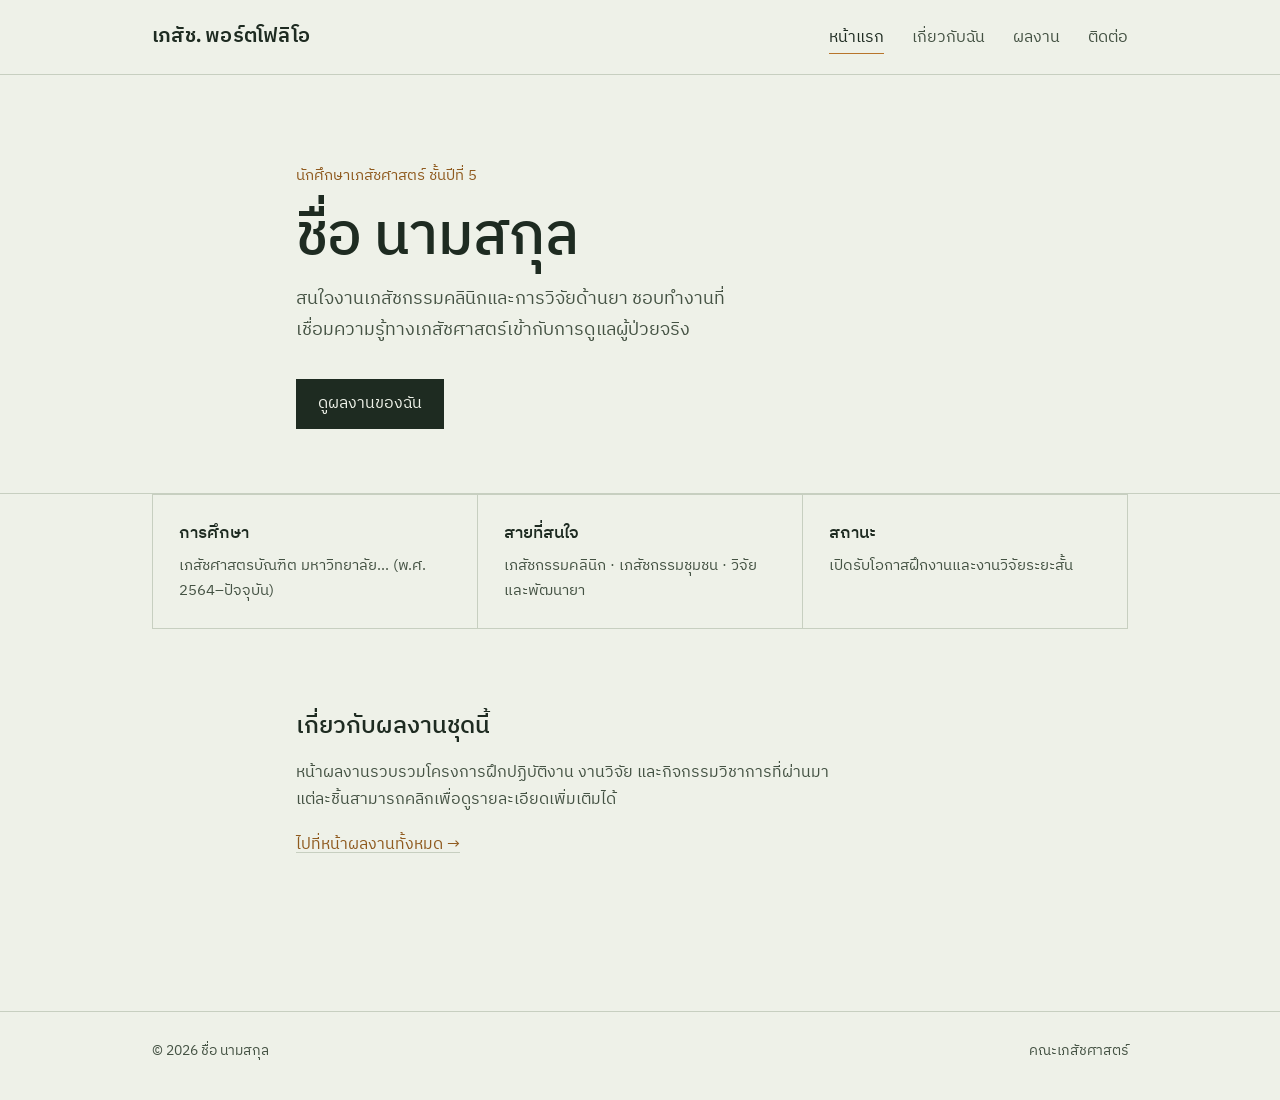
==== index.html @ ba4407d7 "Add files via upload" ====
<!DOCTYPE html>
<html lang="th">
<head>
<meta charset="UTF-8">
<meta name="viewport" content="width=device-width, initial-scale=1.0">
<title>ชื่อ นามสกุล — เภสัชศาสตร์</title>
<link rel="stylesheet" href="styles.css">
</head>
<body>

<header class="site">
  <nav class="site-nav">
    <a class="mark" href="index.html">เภสัช. พอร์ตโฟลิโอ</a>
    <ul>
      <li><a href="index.html" aria-current="page">หน้าแรก</a></li>
      <li><a href="about.html">เกี่ยวกับฉัน</a></li>
      <li><a href="projects.html">ผลงาน</a></li>
      <li><a href="contact.html">ติดต่อ</a></li>
    </ul>
  </nav>
</header>

<main>
  <div class="wrap">
    <section class="hero">
      <p class="kicker">นักศึกษาเภสัชศาสตร์ ชั้นปีที่ 5</p>
      <h1>ชื่อ นามสกุล</h1>
      <p class="lede">
        สนใจงานเภสัชกรรมคลินิกและการวิจัยด้านยา
        ชอบทำงานที่เชื่อมความรู้ทางเภสัชศาสตร์เข้ากับการดูแลผู้ป่วยจริง
      </p>
      <a class="btn" href="projects.html">ดูผลงานของฉัน</a>
    </section>
  </div>

  <hr class="hr">

  <div class="wrap-wide">
    <div class="summary-grid">
      <div>
        <h3>การศึกษา</h3>
        <p>เภสัชศาสตรบัณฑิต มหาวิทยาลัย... (พ.ศ. 2564–ปัจจุบัน)</p>
      </div>
      <div>
        <h3>สายที่สนใจ</h3>
        <p>เภสัชกรรมคลินิก · เภสัชกรรมชุมชน · วิจัยและพัฒนายา</p>
      </div>
      <div>
        <h3>สถานะ</h3>
        <p>เปิดรับโอกาสฝึกงานและงานวิจัยระยะสั้น</p>
      </div>
    </div>
  </div>

  <div class="wrap">
    <section class="block">
      <h2 style="font-family: var(--font-display); font-weight: 500; font-size: 1.5rem; margin-bottom: 0.8rem;">
        เกี่ยวกับผลงานชุดนี้
      </h2>
      <p style="color: var(--ink-soft); max-width: 56ch;">
        หน้าผลงานรวบรวมโครงการฝึกปฏิบัติงาน งานวิจัย และกิจกรรมวิชาการที่ผ่านมา
        แต่ละชิ้นสามารถคลิกเพื่อดูรายละเอียดเพิ่มเติมได้
      </p>
      <p style="margin-top: 1.2rem;">
        <a href="projects.html">ไปที่หน้าผลงานทั้งหมด →</a>
      </p>
    </section>
  </div>
</main>

<footer class="site">
  <div class="wrap-wide">
    <span>© 2026 ชื่อ นามสกุล</span>
    <span>คณะเภสัชศาสตร์</span>
  </div>
</footer>

</body>
</html>
---- styles.css ----
/* ===================================================================
   Portfolio — เภสัชศาสตร์
   Design concept: ฉลากยา / apothecary label — hairline rules, a warm
   amber-glass accent against sage paper, serif headlines set like a
   label's product name, sans body copy for clarity and legibility.
   =================================================================== */

@import url('https://fonts.googleapis.com/css2?family=Fraunces:opsz,wght@9..144,400;9..144,500;9..144,600&family=IBM+Plex+Sans+Thai:wght@400;500;600&family=IBM+Plex+Sans:wght@400;500;600&display=swap');

:root {
  --ink: #1E2B21;
  --ink-soft: #445243;
  --paper: #EEF1E8;
  --paper-alt: #E3E9DA;
  --card: #F6F8F1;
  --amber: #B8752B;
  --amber-deep: #8F5A1E;
  --green: #4A6741;
  --line: #C7CFC0;
  --line-soft: #D8DECE;

  --font-display: 'Fraunces', 'IBM Plex Sans Thai', serif;
  --font-body: 'IBM Plex Sans Thai', 'IBM Plex Sans', sans-serif;

  --content-w: 46rem;
  --wide-w: 64rem;
}

* { box-sizing: border-box; }

html {
  scroll-behavior: smooth;
}

body {
  margin: 0;
  background: var(--paper);
  color: var(--ink);
  font-family: var(--font-body);
  font-size: 1rem;
  line-height: 1.65;
  -webkit-font-smoothing: antialiased;
}

img { max-width: 100%; display: block; }

a {
  color: var(--amber-deep);
  text-decoration-color: var(--line);
  text-underline-offset: 3px;
}
a:hover { text-decoration-color: currentColor; }

:focus-visible {
  outline: 2px solid var(--amber-deep);
  outline-offset: 3px;
}

@media (prefers-reduced-motion: reduce) {
  *, *::before, *::after {
    animation-duration: 0.001ms !important;
    transition-duration: 0.001ms !important;
  }
  html { scroll-behavior: auto; }
}

/* ---------- layout shells ---------- */

.wrap {
  max-width: var(--content-w);
  margin: 0 auto;
  padding: 0 1.5rem;
}
.wrap-wide {
  max-width: var(--wide-w);
  margin: 0 auto;
  padding: 0 1.5rem;
}

/* ---------- header / nav ---------- */

header.site {
  border-bottom: 1px solid var(--line);
  background: var(--paper);
}
.site-nav {
  max-width: var(--wide-w);
  margin: 0 auto;
  padding: 1.15rem 1.5rem;
  display: flex;
  align-items: baseline;
  justify-content: space-between;
  gap: 1rem;
  flex-wrap: wrap;
}
.site-nav .mark {
  font-family: var(--font-display);
  font-size: 1.25rem;
  font-weight: 600;
  color: var(--ink);
  text-decoration: none;
  letter-spacing: 0.01em;
}
.site-nav .mark:hover { color: var(--amber-deep); }
.site-nav ul {
  list-style: none;
  display: flex;
  gap: 1.75rem;
  margin: 0;
  padding: 0;
}
.site-nav a {
  color: var(--ink-soft);
  text-decoration: none;
  font-size: 0.97rem;
  padding-bottom: 3px;
  border-bottom: 1px solid transparent;
}
.site-nav a:hover { color: var(--ink); }
.site-nav a[aria-current="page"] {
  color: var(--ink);
  border-bottom-color: var(--amber);
}

/* ---------- footer ---------- */

footer.site {
  border-top: 1px solid var(--line);
  margin-top: 5rem;
}
footer.site .wrap-wide {
  padding-top: 1.75rem;
  padding-bottom: 2.25rem;
  display: flex;
  justify-content: space-between;
  flex-wrap: wrap;
  gap: 0.75rem;
  color: var(--ink-soft);
  font-size: 0.9rem;
}

/* ---------- hero (home) ---------- */

.hero {
  padding: 5.5rem 0 4rem;
}
.hero .kicker {
  font-size: 0.95rem;
  color: var(--amber-deep);
  margin: 0 0 0.9rem;
}
.hero h1 {
  font-family: var(--font-display);
  font-weight: 500;
  font-size: clamp(2.3rem, 5vw, 3.6rem);
  line-height: 1.12;
  margin: 0 0 1.1rem;
  max-width: 14ch;
  opacity: 0;
  animation: rise 0.7s ease-out 0.1s forwards;
}
.hero p.lede {
  font-size: 1.15rem;
  color: var(--ink-soft);
  max-width: 42ch;
  margin: 0 0 2.1rem;
  opacity: 0;
  animation: rise 0.7s ease-out 0.25s forwards;
}
@keyframes rise {
  from { opacity: 0; transform: translateY(10px); }
  to   { opacity: 1; transform: translateY(0); }
}

.hr {
  border: none;
  border-top: 1px solid var(--line);
  margin: 0;
}

/* buttons */

.btn {
  display: inline-flex;
  align-items: center;
  gap: 0.5rem;
  padding: 0.7rem 1.3rem;
  background: var(--ink);
  color: var(--paper);
  text-decoration: none;
  font-size: 0.97rem;
  border: 1px solid var(--ink);
}
.btn:hover { background: var(--amber-deep); border-color: var(--amber-deep); }
.btn-outline {
  background: transparent;
  color: var(--ink);
  border: 1px solid var(--line);
}
.btn-outline:hover { border-color: var(--ink); background: var(--card); }

/* ---------- generic page header ---------- */

.page-head {
  padding: 3.5rem 0 2.5rem;
  border-bottom: 1px solid var(--line);
}
.page-head h1 {
  font-family: var(--font-display);
  font-weight: 500;
  font-size: clamp(2rem, 4vw, 2.75rem);
  margin: 0 0 0.6rem;
}
.page-head p {
  color: var(--ink-soft);
  max-width: 48ch;
  margin: 0;
  font-size: 1.05rem;
}

/* ---------- home: summary blocks ---------- */

.summary-grid {
  display: grid;
  grid-template-columns: repeat(3, 1fr);
  gap: 0;
  border-top: 1px solid var(--line);
  border-left: 1px solid var(--line);
}
.summary-grid > div {
  border-right: 1px solid var(--line);
  border-bottom: 1px solid var(--line);
  padding: 1.5rem 1.6rem;
}
.summary-grid h3 {
  font-family: var(--font-display);
  font-weight: 500;
  font-size: 1.05rem;
  margin: 0 0 0.5rem;
}
.summary-grid p {
  margin: 0;
  color: var(--ink-soft);
  font-size: 0.94rem;
}
@media (max-width: 720px) {
  .summary-grid { grid-template-columns: 1fr; }
}

section.block { padding: 3.5rem 0; }
section.block + section.block { border-top: 1px solid var(--line); }

/* ---------- about page ---------- */

.timeline {
  list-style: none;
  margin: 0;
  padding: 0;
  border-top: 1px solid var(--line);
}
.timeline li {
  display: grid;
  grid-template-columns: 8rem 1fr;
  gap: 1.5rem;
  padding: 1.5rem 0;
  border-bottom: 1px solid var(--line);
}
.timeline .when {
  color: var(--amber-deep);
  font-size: 0.92rem;
  padding-top: 0.15rem;
}
.timeline h3 {
  font-family: var(--font-display);
  font-weight: 500;
  font-size: 1.15rem;
  margin: 0 0 0.35rem;
}
.timeline p { margin: 0; color: var(--ink-soft); }
@media (max-width: 560px) {
  .timeline li { grid-template-columns: 1fr; gap: 0.4rem; }
}

.skill-list {
  list-style: none;
  margin: 0;
  padding: 0;
  display: grid;
  gap: 0.9rem;
}
.skill-list li {
  display: grid;
  grid-template-columns: 1fr auto;
  align-items: center;
  gap: 1rem;
  padding-bottom: 0.9rem;
  border-bottom: 1px dashed var(--line-soft);
}
.skill-list .name { font-size: 1rem; }
.skill-list .bar {
  width: 10rem;
  height: 6px;
  background: var(--paper-alt);
  position: relative;
  border: 1px solid var(--line);
}
.skill-list .bar span {
  position: absolute;
  inset: 0;
  background: var(--green);
  width: var(--fill, 60%);
}
@media (max-width: 560px) {
  .skill-list .bar { width: 6rem; }
}

/* ---------- projects grid + cards ---------- */

.project-grid {
  display: grid;
  grid-template-columns: repeat(3, 1fr);
  gap: 1.5rem;
  padding: 3rem 0 5rem;
}
@media (max-width: 860px) {
  .project-grid { grid-template-columns: 1fr; }
}

.project-card {
  text-align: left;
  background: var(--card);
  border: 1px solid var(--line);
  border-top: 4px solid var(--accent, var(--amber));
  padding: 1.6rem 1.5rem 1.5rem;
  cursor: pointer;
  font-family: inherit;
  color: inherit;
  display: flex;
  flex-direction: column;
  gap: 0.9rem;
  transition: border-color 0.15s ease, transform 0.15s ease;
}
.project-card:hover {
  border-color: var(--ink-soft);
  transform: translateY(-2px);
}
.project-card .tag {
  font-size: 0.85rem;
  color: var(--amber-deep);
}
.project-card h3 {
  font-family: var(--font-display);
  font-weight: 500;
  font-size: 1.3rem;
  margin: 0;
  line-height: 1.25;
}
.project-card p {
  margin: 0;
  color: var(--ink-soft);
  font-size: 0.96rem;
}
.project-card .more {
  margin-top: auto;
  font-size: 0.92rem;
  color: var(--ink);
  padding-top: 0.5rem;
}

/* ---------- modal ---------- */

.modal-backdrop {
  position: fixed;
  inset: 0;
  background: rgba(20, 26, 18, 0.55);
  display: flex;
  align-items: center;
  justify-content: center;
  padding: 1.5rem;
  opacity: 0;
  pointer-events: none;
  transition: opacity 0.2s ease;
  z-index: 50;
}
.modal-backdrop.open {
  opacity: 1;
  pointer-events: auto;
}

.modal {
  background: var(--paper);
  max-width: 34rem;
  width: 100%;
  max-height: 85vh;
  overflow-y: auto;
  border: 1px solid var(--line);
  border-top: 5px solid var(--accent, var(--amber));
  padding: 2.2rem 2rem;
  transform: translateY(14px) scale(0.98);
  transition: transform 0.2s ease;
  position: relative;
}
.modal-backdrop.open .modal {
  transform: translateY(0) scale(1);
}
.modal .close {
  position: absolute;
  top: 1.1rem;
  right: 1.1rem;
  background: none;
  border: 1px solid var(--line);
  width: 2rem;
  height: 2rem;
  font-size: 1.1rem;
  line-height: 1;
  cursor: pointer;
  color: var(--ink-soft);
}
.modal .close:hover { color: var(--ink); border-color: var(--ink); }
.modal .tag { font-size: 0.85rem; color: var(--amber-deep); }
.modal h2 {
  font-family: var(--font-display);
  font-weight: 500;
  font-size: 1.6rem;
  margin: 0.4rem 0 1rem;
  padding-right: 2rem;
}
.modal .meta {
  display: flex;
  gap: 1.5rem;
  flex-wrap: wrap;
  font-size: 0.88rem;
  color: var(--ink-soft);
  margin-bottom: 1.2rem;
  padding-bottom: 1.1rem;
  border-bottom: 1px solid var(--line-soft);
}
.modal .meta strong { color: var(--ink); display: block; font-weight: 500; }
.modal p { color: var(--ink-soft); margin: 0 0 1rem; }
.modal ul.chips {
  list-style: none;
  display: flex;
  flex-wrap: wrap;
  gap: 0.5rem;
  padding: 0;
  margin: 0;
}
.modal ul.chips li {
  border: 1px solid var(--line);
  padding: 0.3rem 0.7rem;
  font-size: 0.85rem;
  color: var(--ink-soft);
}

/* ---------- contact page ---------- */

.contact-list {
  list-style: none;
  margin: 0;
  padding: 0;
  border-top: 1px solid var(--line);
}
.contact-list li {
  display: flex;
  justify-content: space-between;
  gap: 1rem;
  padding: 1.2rem 0;
  border-bottom: 1px solid var(--line);
  flex-wrap: wrap;
}
.contact-list .label { color: var(--ink-soft); }
.contact-list a { color: var(--ink); font-weight: 500; }
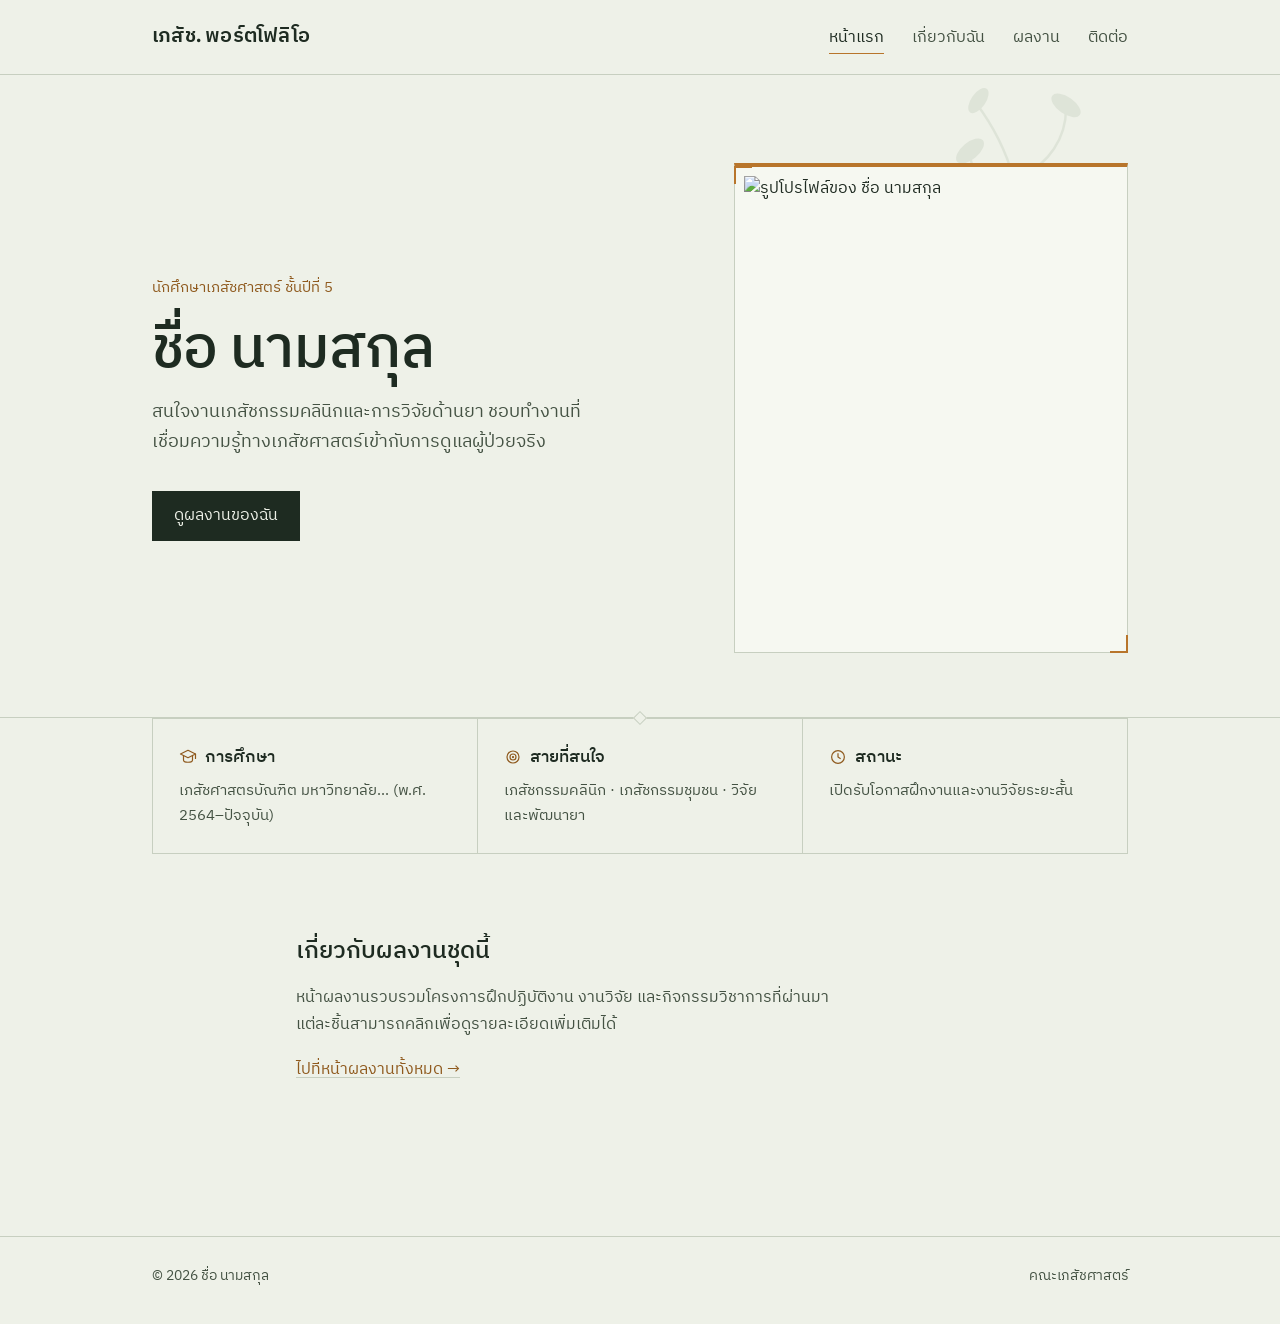
==== commit 7b71c3a1: "Update index.html" ====
--- a/index.html
+++ b/index.html
@@ -4,7 +4,628 @@
 <meta charset="UTF-8">
 <meta name="viewport" content="width=device-width, initial-scale=1.0">
 <title>ชื่อ นามสกุล — เภสัชศาสตร์</title>
-<link rel="stylesheet" href="styles.css">
+<style>
+/* ===================================================================
+   Portfolio — เภสัชศาสตร์
+   Design concept: ฉลากยา / apothecary label — hairline rules, a warm
+   amber-glass accent against sage paper, serif headlines set like a
+   label's product name, sans body copy for clarity and legibility.
+   =================================================================== */
+
+@import url('https://fonts.googleapis.com/css2?family=Fraunces:opsz,wght@9..144,400;9..144,500;9..144,600&family=IBM+Plex+Sans+Thai:wght@400;500;600&family=IBM+Plex+Sans:wght@400;500;600&display=swap');
+
+:root {
+  --ink: #1E2B21;
+  --ink-soft: #445243;
+  --paper: #EEF1E8;
+  --paper-alt: #E3E9DA;
+  --card: #F6F8F1;
+  --amber: #B8752B;
+  --amber-deep: #8F5A1E;
+  --green: #4A6741;
+  --line: #C7CFC0;
+  --line-soft: #D8DECE;
+
+  --font-display: 'Fraunces', 'IBM Plex Sans Thai', serif;
+  --font-body: 'IBM Plex Sans Thai', 'IBM Plex Sans', sans-serif;
+
+  --content-w: 46rem;
+  --wide-w: 64rem;
+}
+
+* { box-sizing: border-box; }
+
+html {
+  scroll-behavior: smooth;
+}
+
+body {
+  margin: 0;
+  background: var(--paper);
+  color: var(--ink);
+  font-family: var(--font-body);
+  font-size: 1rem;
+  line-height: 1.65;
+  -webkit-font-smoothing: antialiased;
+}
+
+img { max-width: 100%; display: block; }
+
+a {
+  color: var(--amber-deep);
+  text-decoration-color: var(--line);
+  text-underline-offset: 3px;
+}
+a:hover { text-decoration-color: currentColor; }
+
+:focus-visible {
+  outline: 2px solid var(--amber-deep);
+  outline-offset: 3px;
+}
+
+@media (prefers-reduced-motion: reduce) {
+  *, *::before, *::after {
+    animation-duration: 0.001ms !important;
+    transition-duration: 0.001ms !important;
+  }
+  html { scroll-behavior: auto; }
+}
+
+/* ---------- layout shells ---------- */
+
+.wrap {
+  max-width: var(--content-w);
+  margin: 0 auto;
+  padding: 0 1.5rem;
+}
+.wrap-wide {
+  max-width: var(--wide-w);
+  margin: 0 auto;
+  padding: 0 1.5rem;
+}
+
+/* ---------- header / nav ---------- */
+
+header.site {
+  border-bottom: 1px solid var(--line);
+  background: var(--paper);
+}
+.site-nav {
+  max-width: var(--wide-w);
+  margin: 0 auto;
+  padding: 1.15rem 1.5rem;
+  display: flex;
+  align-items: baseline;
+  justify-content: space-between;
+  gap: 1rem;
+  flex-wrap: wrap;
+}
+.site-nav .mark {
+  font-family: var(--font-display);
+  font-size: 1.25rem;
+  font-weight: 600;
+  color: var(--ink);
+  text-decoration: none;
+  letter-spacing: 0.01em;
+}
+.site-nav .mark:hover { color: var(--amber-deep); }
+.site-nav ul {
+  list-style: none;
+  display: flex;
+  gap: 1.75rem;
+  margin: 0;
+  padding: 0;
+}
+.site-nav a {
+  color: var(--ink-soft);
+  text-decoration: none;
+  font-size: 0.97rem;
+  padding-bottom: 3px;
+  border-bottom: 1px solid transparent;
+}
+.site-nav a:hover { color: var(--ink); }
+.site-nav a[aria-current="page"] {
+  color: var(--ink);
+  border-bottom-color: var(--amber);
+}
+
+/* ---------- footer ---------- */
+
+footer.site {
+  border-top: 1px solid var(--line);
+  margin-top: 5rem;
+}
+footer.site .wrap-wide {
+  padding-top: 1.75rem;
+  padding-bottom: 2.25rem;
+  display: flex;
+  justify-content: space-between;
+  flex-wrap: wrap;
+  gap: 0.75rem;
+  color: var(--ink-soft);
+  font-size: 0.9rem;
+}
+
+/* ---------- hero (home) ---------- */
+
+.hero {
+  padding: 5.5rem 0 4rem;
+}
+.hero-split {
+  display: grid;
+  grid-template-columns: 1.15fr 0.85fr;
+  gap: 3rem;
+  align-items: center;
+}
+@media (max-width: 760px) {
+  .hero-split {
+    grid-template-columns: 1fr;
+    gap: 2rem;
+  }
+  .hero-photo { order: -1; max-width: 14rem; }
+}
+.hero-photo {
+  border: 1px solid var(--line);
+  border-top: 4px solid var(--amber);
+  padding: 0.6rem;
+  background: var(--card);
+  opacity: 0;
+  animation: rise 0.7s ease-out 0.15s forwards;
+}
+.hero-photo img {
+  width: 100%;
+  aspect-ratio: 4 / 5;
+  object-fit: cover;
+  display: block;
+  filter: grayscale(8%);
+}
+.hero .kicker {
+  font-size: 0.95rem;
+  color: var(--amber-deep);
+  margin: 0 0 0.9rem;
+}
+.hero h1 {
+  font-family: var(--font-display);
+  font-weight: 500;
+  font-size: clamp(2.3rem, 5vw, 3.6rem);
+  line-height: 1.12;
+  margin: 0 0 1.1rem;
+  max-width: 14ch;
+  opacity: 0;
+  animation: rise 0.7s ease-out 0.1s forwards;
+}
+.hero p.lede {
+  font-size: 1.15rem;
+  color: var(--ink-soft);
+  max-width: 42ch;
+  margin: 0 0 2.1rem;
+  opacity: 0;
+  animation: rise 0.7s ease-out 0.25s forwards;
+}
+@keyframes rise {
+  from { opacity: 0; transform: translateY(10px); }
+  to   { opacity: 1; transform: translateY(0); }
+}
+
+.hr {
+  border: none;
+  border-top: 1px solid var(--line);
+  margin: 0;
+}
+
+/* decorative section divider with center diamond mark */
+.divider {
+  position: relative;
+  height: 1px;
+  background: var(--line);
+  margin: 0;
+}
+.divider::after {
+  content: '';
+  position: absolute;
+  left: 50%;
+  top: 50%;
+  width: 8px;
+  height: 8px;
+  background: var(--paper);
+  border: 1px solid var(--line);
+  transform: translate(-50%, -50%) rotate(45deg);
+}
+
+/* faint botanical line-art motif behind the hero */
+.hero-split { position: relative; }
+.hero-split > * { position: relative; z-index: 1; }
+.hero-deco {
+  position: absolute;
+  top: -2rem;
+  right: -1rem;
+  width: 15rem;
+  height: 15rem;
+  color: var(--green);
+  opacity: 0.09;
+  z-index: 0;
+  pointer-events: none;
+}
+@media (max-width: 760px) {
+  .hero-deco { width: 10rem; height: 10rem; top: -1rem; right: -1rem; }
+}
+
+/* register-mark corners on the profile photo, apothecary-label style */
+.hero-photo { position: relative; }
+.hero-photo::before,
+.hero-photo::after {
+  content: '';
+  position: absolute;
+  width: 16px;
+  height: 16px;
+}
+.hero-photo::before {
+  top: -1px; left: -1px;
+  border-top: 2px solid var(--amber);
+  border-left: 2px solid var(--amber);
+}
+.hero-photo::after {
+  bottom: -1px; right: -1px;
+  border-bottom: 2px solid var(--amber);
+  border-right: 2px solid var(--amber);
+}
+
+/* inline icon defaults */
+.icon {
+  width: 20px;
+  height: 20px;
+  stroke: currentColor;
+  fill: none;
+  stroke-width: 1.6;
+  stroke-linecap: round;
+  stroke-linejoin: round;
+  flex-shrink: 0;
+}
+
+/* buttons */
+
+.btn {
+  display: inline-flex;
+  align-items: center;
+  gap: 0.5rem;
+  padding: 0.7rem 1.3rem;
+  background: var(--ink);
+  color: var(--paper);
+  text-decoration: none;
+  font-size: 0.97rem;
+  border: 1px solid var(--ink);
+}
+.btn:hover { background: var(--amber-deep); border-color: var(--amber-deep); }
+.btn-outline {
+  background: transparent;
+  color: var(--ink);
+  border: 1px solid var(--line);
+}
+.btn-outline:hover { border-color: var(--ink); background: var(--card); }
+
+/* ---------- generic page header ---------- */
+
+.page-head {
+  padding: 3.5rem 0 2.5rem;
+  border-bottom: 1px solid var(--line);
+}
+.page-head h1 {
+  font-family: var(--font-display);
+  font-weight: 500;
+  font-size: clamp(2rem, 4vw, 2.75rem);
+  margin: 0 0 0.6rem;
+}
+.page-head p {
+  color: var(--ink-soft);
+  max-width: 48ch;
+  margin: 0;
+  font-size: 1.05rem;
+}
+
+/* ---------- home: summary blocks ---------- */
+
+.summary-grid {
+  display: grid;
+  grid-template-columns: repeat(3, 1fr);
+  gap: 0;
+  border-top: 1px solid var(--line);
+  border-left: 1px solid var(--line);
+}
+.summary-grid > div {
+  border-right: 1px solid var(--line);
+  border-bottom: 1px solid var(--line);
+  padding: 1.5rem 1.6rem;
+}
+.summary-grid h3 {
+  font-family: var(--font-display);
+  font-weight: 500;
+  font-size: 1.05rem;
+  margin: 0 0 0.5rem;
+  display: flex;
+  align-items: center;
+  gap: 0.55rem;
+}
+.summary-grid .icon { width: 18px; height: 18px; color: var(--amber-deep); }
+.summary-grid p {
+  margin: 0;
+  color: var(--ink-soft);
+  font-size: 0.94rem;
+}
+@media (max-width: 720px) {
+  .summary-grid { grid-template-columns: 1fr; }
+}
+
+section.block { padding: 3.5rem 0; }
+section.block + section.block { border-top: 1px solid var(--line); }
+
+/* ---------- about page ---------- */
+
+.timeline {
+  list-style: none;
+  margin: 0;
+  padding: 0;
+  border-top: 1px solid var(--line);
+}
+.timeline li {
+  display: grid;
+  grid-template-columns: 8rem 1fr;
+  gap: 1.5rem;
+  padding: 1.5rem 0;
+  border-bottom: 1px solid var(--line);
+}
+.timeline .when {
+  color: var(--amber-deep);
+  font-size: 0.92rem;
+  padding-top: 0.15rem;
+}
+.timeline h3 {
+  font-family: var(--font-display);
+  font-weight: 500;
+  font-size: 1.15rem;
+  margin: 0 0 0.35rem;
+}
+.timeline p { margin: 0; color: var(--ink-soft); }
+@media (max-width: 560px) {
+  .timeline li { grid-template-columns: 1fr; gap: 0.4rem; }
+}
+
+.skill-list {
+  list-style: none;
+  margin: 0;
+  padding: 0;
+  display: grid;
+  gap: 0.9rem;
+}
+.skill-list li {
+  display: grid;
+  grid-template-columns: 1fr auto;
+  align-items: center;
+  gap: 1rem;
+  padding-bottom: 0.9rem;
+  border-bottom: 1px dashed var(--line-soft);
+}
+.skill-list .name {
+  display: flex;
+  align-items: center;
+  gap: 0.55rem;
+  font-size: 1rem;
+}
+.skill-list .icon { width: 16px; height: 16px; color: var(--green); }
+.skill-list .bar {
+  width: 10rem;
+  height: 6px;
+  background: var(--paper-alt);
+  position: relative;
+  border: 1px solid var(--line);
+}
+.skill-list .bar span {
+  position: absolute;
+  inset: 0;
+  background: var(--green);
+  width: var(--fill, 60%);
+}
+@media (max-width: 560px) {
+  .skill-list .bar { width: 6rem; }
+}
+
+/* ---------- projects grid + cards ---------- */
+
+.project-grid {
+  display: grid;
+  grid-template-columns: repeat(3, 1fr);
+  gap: 1.5rem;
+  padding: 3rem 0 5rem;
+}
+@media (max-width: 860px) {
+  .project-grid { grid-template-columns: 1fr; }
+}
+
+.project-card {
+  text-align: left;
+  background: var(--card);
+  border: 1px solid var(--line);
+  border-top: 4px solid var(--accent, var(--amber));
+  padding: 0 0 1.5rem;
+  cursor: pointer;
+  font-family: inherit;
+  color: inherit;
+  display: flex;
+  flex-direction: column;
+  gap: 0.9rem;
+  transition: border-color 0.15s ease, transform 0.15s ease;
+  overflow: hidden;
+}
+.project-card .thumb {
+  width: 100%;
+  aspect-ratio: 4 / 3;
+  object-fit: cover;
+  display: block;
+  border-bottom: 1px solid var(--line);
+}
+.thumb-wrap { position: relative; }
+.thumb-wrap .chip {
+  position: absolute;
+  top: 0.7rem;
+  left: 0.7rem;
+  background: var(--ink);
+  color: var(--paper);
+  font-size: 0.78rem;
+  padding: 0.3rem 0.65rem;
+  letter-spacing: 0.01em;
+}
+.project-card .card-body {
+  padding: 1.4rem 1.5rem 0;
+  display: flex;
+  flex-direction: column;
+  gap: 0.9rem;
+  flex: 1;
+}
+.project-card:hover {
+  border-color: var(--ink-soft);
+  transform: translateY(-2px);
+}
+.project-card .tag {
+  font-size: 0.85rem;
+  color: var(--amber-deep);
+}
+.project-card h3 {
+  font-family: var(--font-display);
+  font-weight: 500;
+  font-size: 1.3rem;
+  margin: 0;
+  line-height: 1.25;
+}
+.project-card p {
+  margin: 0;
+  color: var(--ink-soft);
+  font-size: 0.96rem;
+}
+.project-card .more {
+  margin-top: auto;
+  font-size: 0.92rem;
+  color: var(--ink);
+  padding-top: 0.5rem;
+}
+
+/* ---------- modal ---------- */
+
+.modal-backdrop {
+  position: fixed;
+  inset: 0;
+  background: rgba(20, 26, 18, 0.55);
+  display: flex;
+  align-items: center;
+  justify-content: center;
+  padding: 1.5rem;
+  opacity: 0;
+  pointer-events: none;
+  transition: opacity 0.2s ease;
+  z-index: 50;
+}
+.modal-backdrop.open {
+  opacity: 1;
+  pointer-events: auto;
+}
+
+.modal {
+  background: var(--paper);
+  max-width: 34rem;
+  width: 100%;
+  max-height: 85vh;
+  overflow-y: auto;
+  border: 1px solid var(--line);
+  border-top: 5px solid var(--accent, var(--amber));
+  padding: 2.2rem 2rem;
+  transform: translateY(14px) scale(0.98);
+  transition: transform 0.2s ease;
+  position: relative;
+}
+.modal-backdrop.open .modal {
+  transform: translateY(0) scale(1);
+}
+.modal .thumb {
+  width: 100%;
+  aspect-ratio: 16 / 9;
+  object-fit: cover;
+  display: block;
+  margin: 0 0 1.3rem;
+  border: 1px solid var(--line);
+}
+.modal .close {
+  position: absolute;
+  top: 1.1rem;
+  right: 1.1rem;
+  background: none;
+  border: 1px solid var(--line);
+  width: 2rem;
+  height: 2rem;
+  font-size: 1.1rem;
+  line-height: 1;
+  cursor: pointer;
+  color: var(--ink-soft);
+}
+.modal .close:hover { color: var(--ink); border-color: var(--ink); }
+.modal .tag { font-size: 0.85rem; color: var(--amber-deep); }
+.modal h2 {
+  font-family: var(--font-display);
+  font-weight: 500;
+  font-size: 1.6rem;
+  margin: 0.4rem 0 1rem;
+  padding-right: 2rem;
+}
+.modal .meta {
+  display: flex;
+  gap: 1.5rem;
+  flex-wrap: wrap;
+  font-size: 0.88rem;
+  color: var(--ink-soft);
+  margin-bottom: 1.2rem;
+  padding-bottom: 1.1rem;
+  border-bottom: 1px solid var(--line-soft);
+}
+.modal .meta strong { color: var(--ink); display: block; font-weight: 500; }
+.modal p { color: var(--ink-soft); margin: 0 0 1rem; }
+.modal ul.chips {
+  list-style: none;
+  display: flex;
+  flex-wrap: wrap;
+  gap: 0.5rem;
+  padding: 0;
+  margin: 0;
+}
+.modal ul.chips li {
+  border: 1px solid var(--line);
+  padding: 0.3rem 0.7rem;
+  font-size: 0.85rem;
+  color: var(--ink-soft);
+}
+
+/* ---------- contact page ---------- */
+
+.contact-list {
+  list-style: none;
+  margin: 0;
+  padding: 0;
+  border-top: 1px solid var(--line);
+}
+.contact-list li {
+  display: flex;
+  justify-content: space-between;
+  gap: 1rem;
+  padding: 1.2rem 0;
+  border-bottom: 1px solid var(--line);
+  flex-wrap: wrap;
+}
+.contact-list .label-row {
+  display: flex;
+  align-items: center;
+  gap: 0.65rem;
+  color: var(--ink-soft);
+}
+.contact-list .icon { color: var(--amber-deep); width: 19px; height: 19px; }
+.contact-list a { color: var(--ink); font-weight: 500; }
+
+</style>
 </head>
 <body>
 
@@ -21,32 +642,55 @@
 </header>
 
 <main>
-  <div class="wrap">
-    <section class="hero">
-      <p class="kicker">นักศึกษาเภสัชศาสตร์ ชั้นปีที่ 5</p>
-      <h1>ชื่อ นามสกุล</h1>
-      <p class="lede">
-        สนใจงานเภสัชกรรมคลินิกและการวิจัยด้านยา
-        ชอบทำงานที่เชื่อมความรู้ทางเภสัชศาสตร์เข้ากับการดูแลผู้ป่วยจริง
-      </p>
-      <a class="btn" href="projects.html">ดูผลงานของฉัน</a>
+  <div class="wrap-wide">
+    <section class="hero hero-split">
+      <svg class="hero-deco" viewBox="0 0 200 200" aria-hidden="true">
+        <path d="M100 190 C 100 130, 90 90, 60 50" stroke="currentColor" stroke-width="2" fill="none"/>
+        <path d="M100 150 C 80 140, 60 120, 55 95" stroke="currentColor" stroke-width="2" fill="none"/>
+        <path d="M100 110 C 120 100, 135 80, 135 55" stroke="currentColor" stroke-width="2" fill="none"/>
+        <ellipse cx="55" cy="90" rx="14" ry="7" transform="rotate(-40 55 90)" fill="currentColor"/>
+        <ellipse cx="135" cy="52" rx="14" ry="7" transform="rotate(35 135 52)" fill="currentColor"/>
+        <ellipse cx="62" cy="48" rx="12" ry="6" transform="rotate(-55 62 48)" fill="currentColor"/>
+      </svg>
+      <div>
+        <p class="kicker">นักศึกษาเภสัชศาสตร์ ชั้นปีที่ 5</p>
+        <h1>ชื่อ นามสกุล</h1>
+        <p class="lede">
+          สนใจงานเภสัชกรรมคลินิกและการวิจัยด้านยา
+          ชอบทำงานที่เชื่อมความรู้ทางเภสัชศาสตร์เข้ากับการดูแลผู้ป่วยจริง
+        </p>
+        <a class="btn" href="projects.html">ดูผลงานของฉัน</a>
+      </div>
+      <div class="hero-photo">
+        <!-- แก้ src เป็นชื่อไฟล์รูปโปรไฟล์ของคุณ เช่น images/profile.jpg -->
+        <img src="images/profile.jpg" alt="รูปโปรไฟล์ของ ชื่อ นามสกุล">
+      </div>
     </section>
   </div>
 
-  <hr class="hr">
+  <div class="divider"></div>
 
   <div class="wrap-wide">
     <div class="summary-grid">
       <div>
-        <h3>การศึกษา</h3>
+        <h3>
+          <svg class="icon" viewBox="0 0 24 24"><path d="M12 3 2 8l10 5 10-5-10-5Z"/><path d="M6 10.5V16c0 1.5 2.5 3 6 3s6-1.5 6-3v-5.5"/><path d="M22 8v6"/></svg>
+          การศึกษา
+        </h3>
         <p>เภสัชศาสตรบัณฑิต มหาวิทยาลัย... (พ.ศ. 2564–ปัจจุบัน)</p>
       </div>
       <div>
-        <h3>สายที่สนใจ</h3>
+        <h3>
+          <svg class="icon" viewBox="0 0 24 24"><circle cx="12" cy="12" r="8"/><circle cx="12" cy="12" r="4"/><circle cx="12" cy="12" r="0.7" fill="currentColor"/></svg>
+          สายที่สนใจ
+        </h3>
         <p>เภสัชกรรมคลินิก · เภสัชกรรมชุมชน · วิจัยและพัฒนายา</p>
       </div>
       <div>
-        <h3>สถานะ</h3>
+        <h3>
+          <svg class="icon" viewBox="0 0 24 24"><circle cx="12" cy="12" r="8.5"/><path d="M12 7.5V12l3 2"/></svg>
+          สถานะ
+        </h3>
         <p>เปิดรับโอกาสฝึกงานและงานวิจัยระยะสั้น</p>
       </div>
     </div>
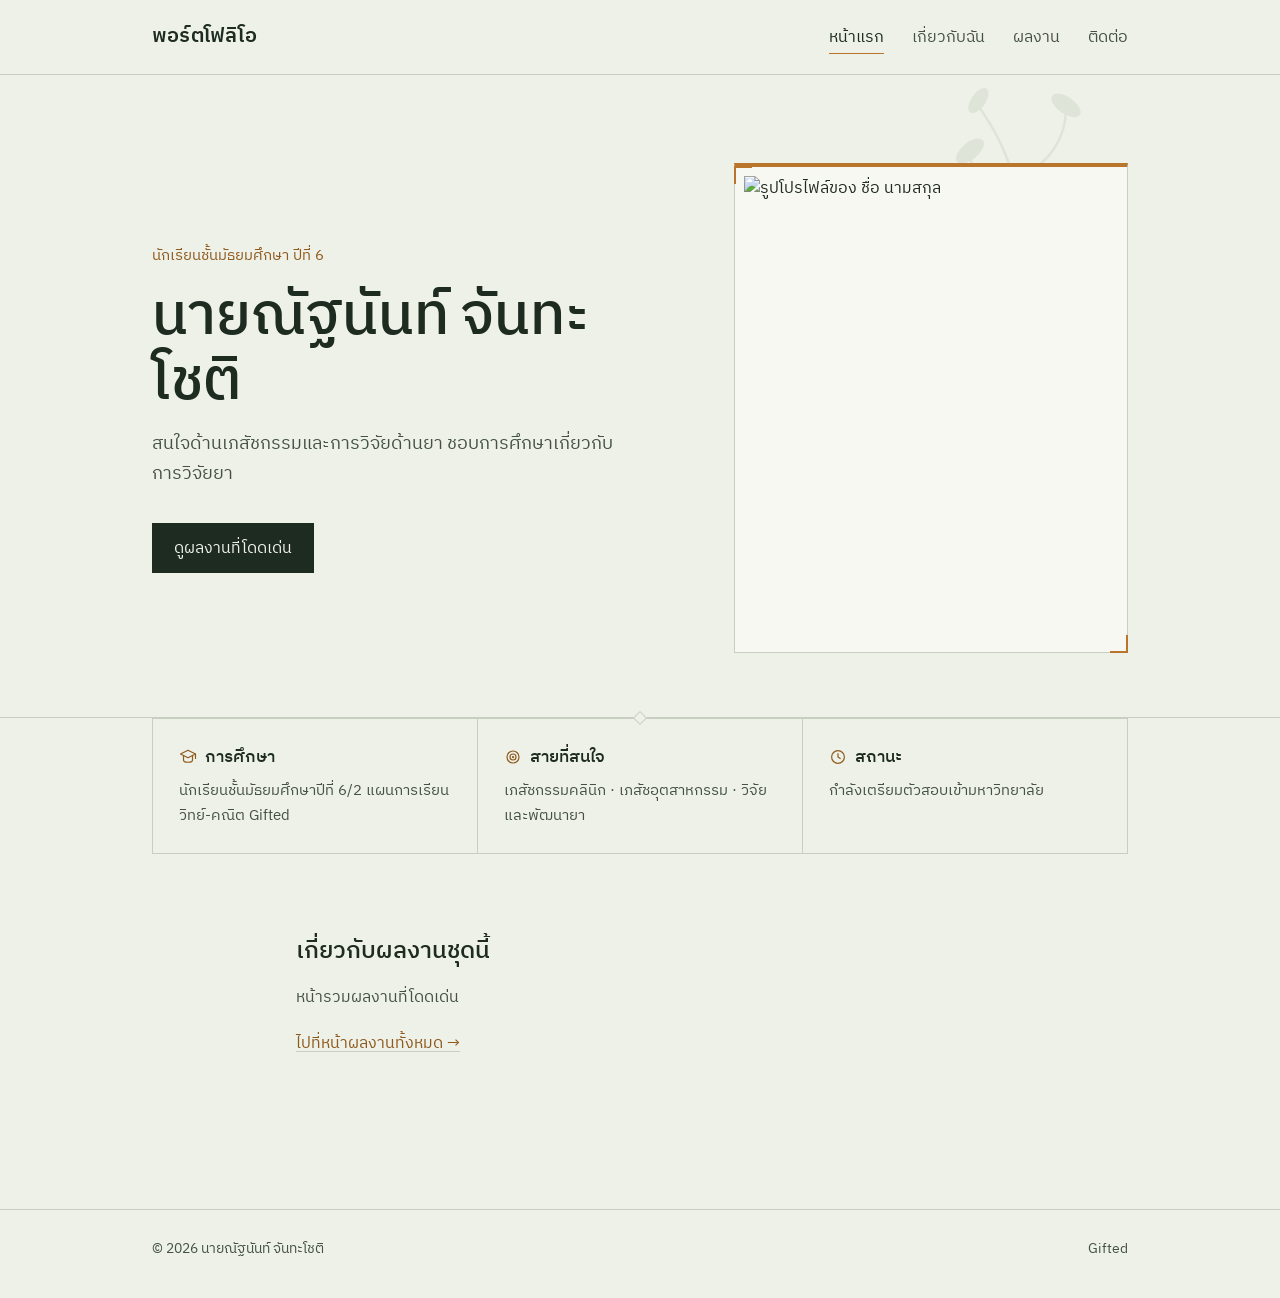
==== commit 7dde846a: "Update index.html" ====
--- a/index.html
+++ b/index.html
@@ -3,7 +3,7 @@
 <head>
 <meta charset="UTF-8">
 <meta name="viewport" content="width=device-width, initial-scale=1.0">
-<title>ชื่อ นามสกุล — เภสัชศาสตร์</title>
+<title>นายณัฐนันท์ จันทะโชติ</title>
 <style>
 /* ===================================================================
    Portfolio — เภสัชศาสตร์
@@ -631,7 +631,7 @@
 
 <header class="site">
   <nav class="site-nav">
-    <a class="mark" href="index.html">เภสัช. พอร์ตโฟลิโอ</a>
+    <a class="mark" href="index.html">พอร์ตโฟลิโอ</a>
     <ul>
       <li><a href="index.html" aria-current="page">หน้าแรก</a></li>
       <li><a href="about.html">เกี่ยวกับฉัน</a></li>
@@ -653,13 +653,13 @@
         <ellipse cx="62" cy="48" rx="12" ry="6" transform="rotate(-55 62 48)" fill="currentColor"/>
       </svg>
       <div>
-        <p class="kicker">นักศึกษาเภสัชศาสตร์ ชั้นปีที่ 5</p>
-        <h1>ชื่อ นามสกุล</h1>
+        <p class="kicker">นักเรียนชั้นมัธยมศึกษา ปีที่ 6</p>
+        <h1>นายณัฐนันท์ จันทะโชติ</h1>
         <p class="lede">
-          สนใจงานเภสัชกรรมคลินิกและการวิจัยด้านยา
-          ชอบทำงานที่เชื่อมความรู้ทางเภสัชศาสตร์เข้ากับการดูแลผู้ป่วยจริง
+          สนใจด้านเภสัชกรรมและการวิจัยด้านยา
+          ชอบการศึกษาเกี่ยวกับการวิจัยยา
         </p>
-        <a class="btn" href="projects.html">ดูผลงานของฉัน</a>
+        <a class="btn" href="projects.html">ดูผลงานที่โดดเด่น</a>
       </div>
       <div class="hero-photo">
         <!-- แก้ src เป็นชื่อไฟล์รูปโปรไฟล์ของคุณ เช่น images/profile.jpg -->
@@ -677,21 +677,21 @@
           <svg class="icon" viewBox="0 0 24 24"><path d="M12 3 2 8l10 5 10-5-10-5Z"/><path d="M6 10.5V16c0 1.5 2.5 3 6 3s6-1.5 6-3v-5.5"/><path d="M22 8v6"/></svg>
           การศึกษา
         </h3>
-        <p>เภสัชศาสตรบัณฑิต มหาวิทยาลัย... (พ.ศ. 2564–ปัจจุบัน)</p>
+        <p>นักเรียนชั้นมัธยมศึกษาปีที่ 6/2 แผนการเรียนวิทย์-คณิต Gifted</p>
       </div>
       <div>
         <h3>
           <svg class="icon" viewBox="0 0 24 24"><circle cx="12" cy="12" r="8"/><circle cx="12" cy="12" r="4"/><circle cx="12" cy="12" r="0.7" fill="currentColor"/></svg>
           สายที่สนใจ
         </h3>
-        <p>เภสัชกรรมคลินิก · เภสัชกรรมชุมชน · วิจัยและพัฒนายา</p>
+        <p>เภสัชกรรมคลินิก · เภสัชอุตสาหกรรม · วิจัยและพัฒนายา</p>
       </div>
       <div>
         <h3>
           <svg class="icon" viewBox="0 0 24 24"><circle cx="12" cy="12" r="8.5"/><path d="M12 7.5V12l3 2"/></svg>
           สถานะ
         </h3>
-        <p>เปิดรับโอกาสฝึกงานและงานวิจัยระยะสั้น</p>
+        <p>กำลังเตรียมตัวสอบเข้ามหาวิทยาลัย</p>
       </div>
     </div>
   </div>
@@ -702,8 +702,7 @@
         เกี่ยวกับผลงานชุดนี้
       </h2>
       <p style="color: var(--ink-soft); max-width: 56ch;">
-        หน้าผลงานรวบรวมโครงการฝึกปฏิบัติงาน งานวิจัย และกิจกรรมวิชาการที่ผ่านมา
-        แต่ละชิ้นสามารถคลิกเพื่อดูรายละเอียดเพิ่มเติมได้
+        หน้ารวมผลงานที่โดดเด่น
       </p>
       <p style="margin-top: 1.2rem;">
         <a href="projects.html">ไปที่หน้าผลงานทั้งหมด →</a>
@@ -714,8 +713,8 @@
 
 <footer class="site">
   <div class="wrap-wide">
-    <span>© 2026 ชื่อ นามสกุล</span>
-    <span>คณะเภสัชศาสตร์</span>
+    <span>© 2026 นายณัฐนันท์ จันทะโชติ</span>
+    <span>Gifted</span>
   </div>
 </footer>
 
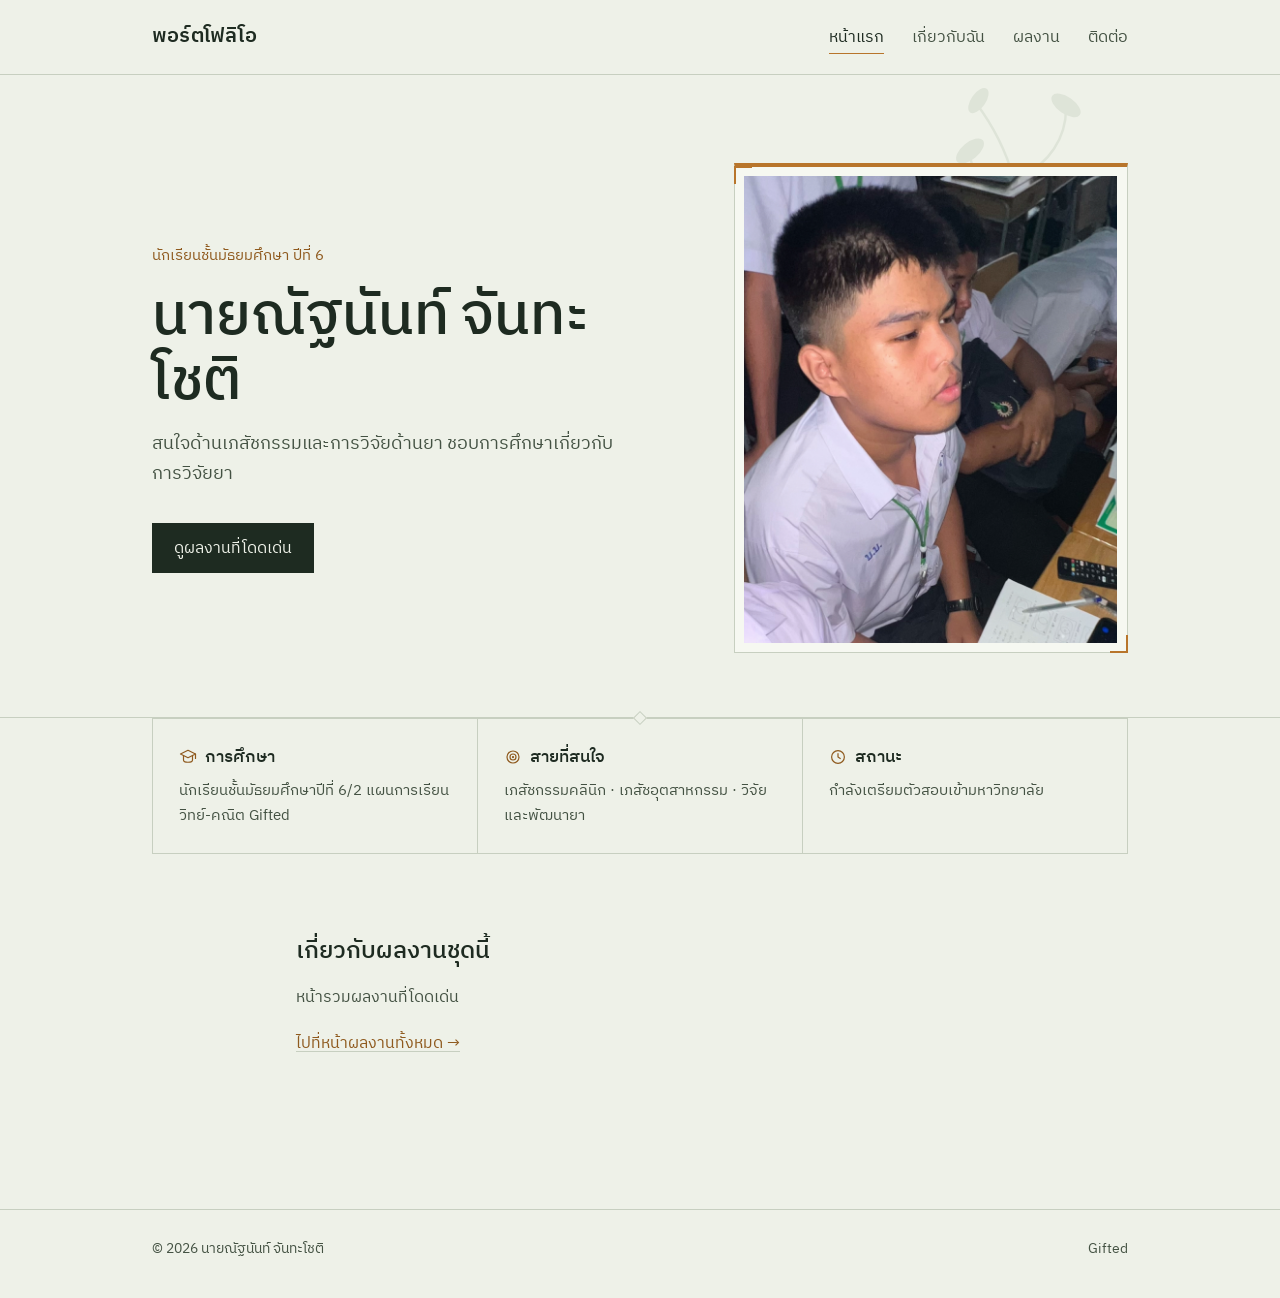
==== commit 51cf1204: "Update index.html" ====
--- a/index.html
+++ b/index.html
@@ -663,7 +663,7 @@
       </div>
       <div class="hero-photo">
         <!-- แก้ src เป็นชื่อไฟล์รูปโปรไฟล์ของคุณ เช่น images/profile.jpg -->
-        <img src="images/profile.jpg" alt="รูปโปรไฟล์ของ ชื่อ นามสกุล">
+        <img src="IMG_4780.jpeg" alt="รูปโปรไฟล์ของ ชื่อ นามสกุล">
       </div>
     </section>
   </div>
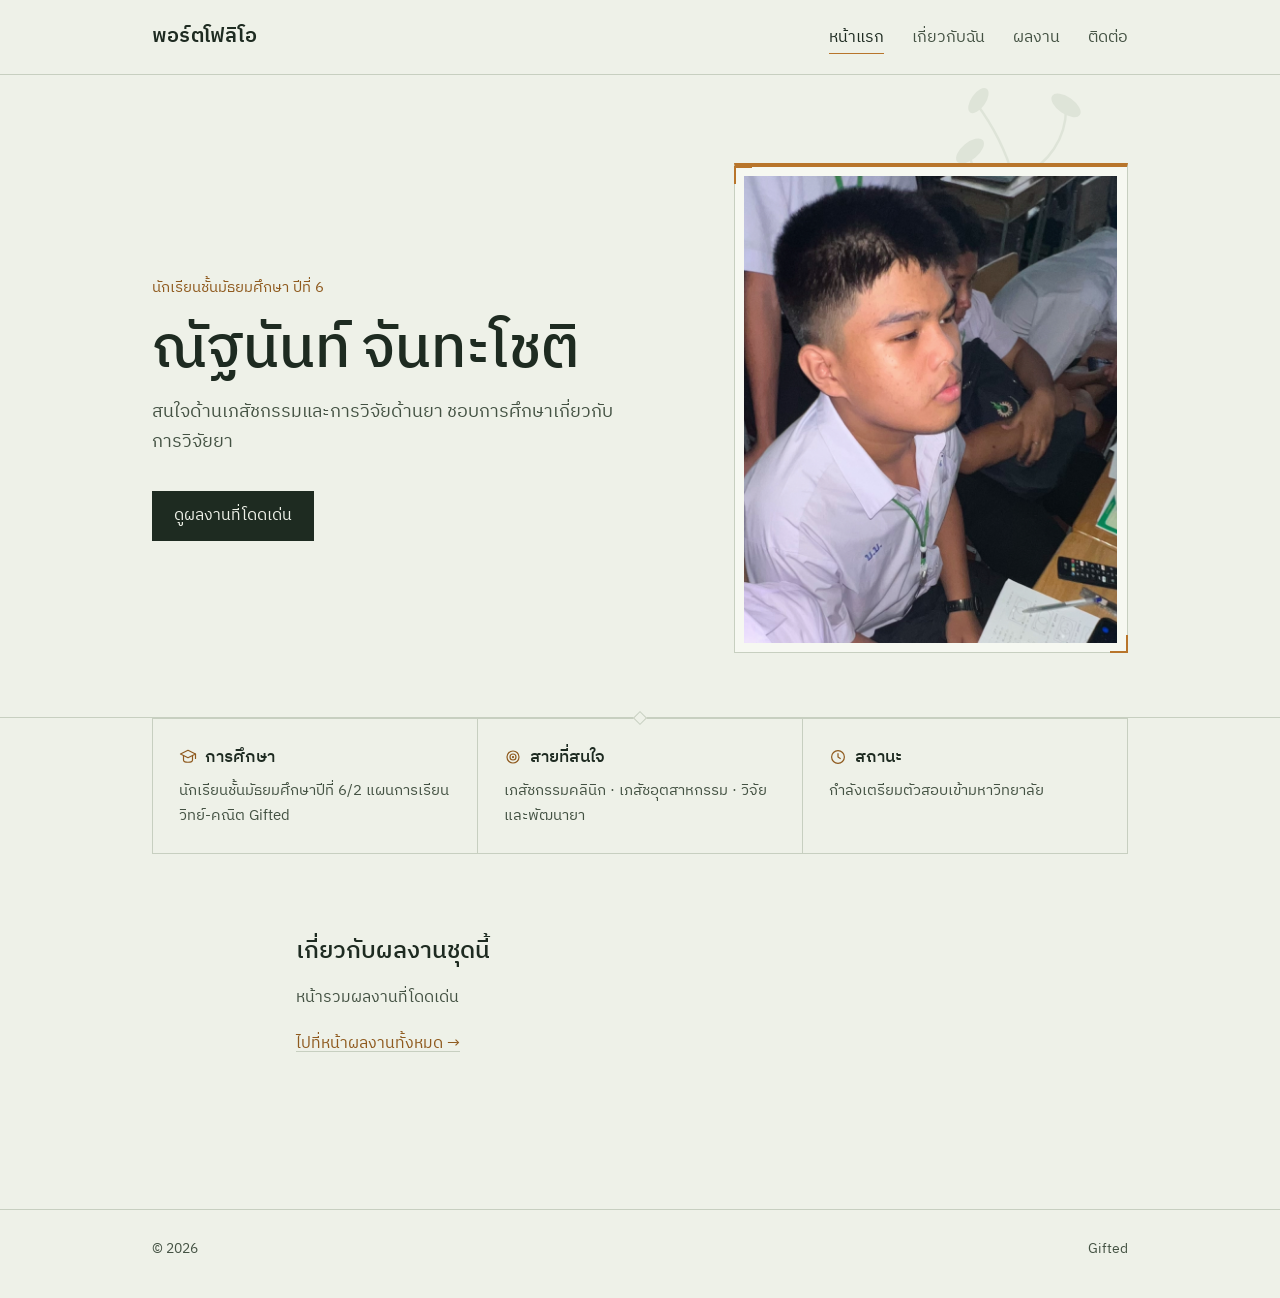
==== commit 8dcca48a: "Update index.html" ====
--- a/index.html
+++ b/index.html
@@ -654,7 +654,7 @@
       </svg>
       <div>
         <p class="kicker">นักเรียนชั้นมัธยมศึกษา ปีที่ 6</p>
-        <h1>นายณัฐนันท์ จันทะโชติ</h1>
+        <h1>ณัฐนันท์ จันทะโชติ</h1>
         <p class="lede">
           สนใจด้านเภสัชกรรมและการวิจัยด้านยา
           ชอบการศึกษาเกี่ยวกับการวิจัยยา
@@ -713,7 +713,7 @@
 
 <footer class="site">
   <div class="wrap-wide">
-    <span>© 2026 นายณัฐนันท์ จันทะโชติ</span>
+    <span>© 2026 </span>
     <span>Gifted</span>
   </div>
 </footer>
